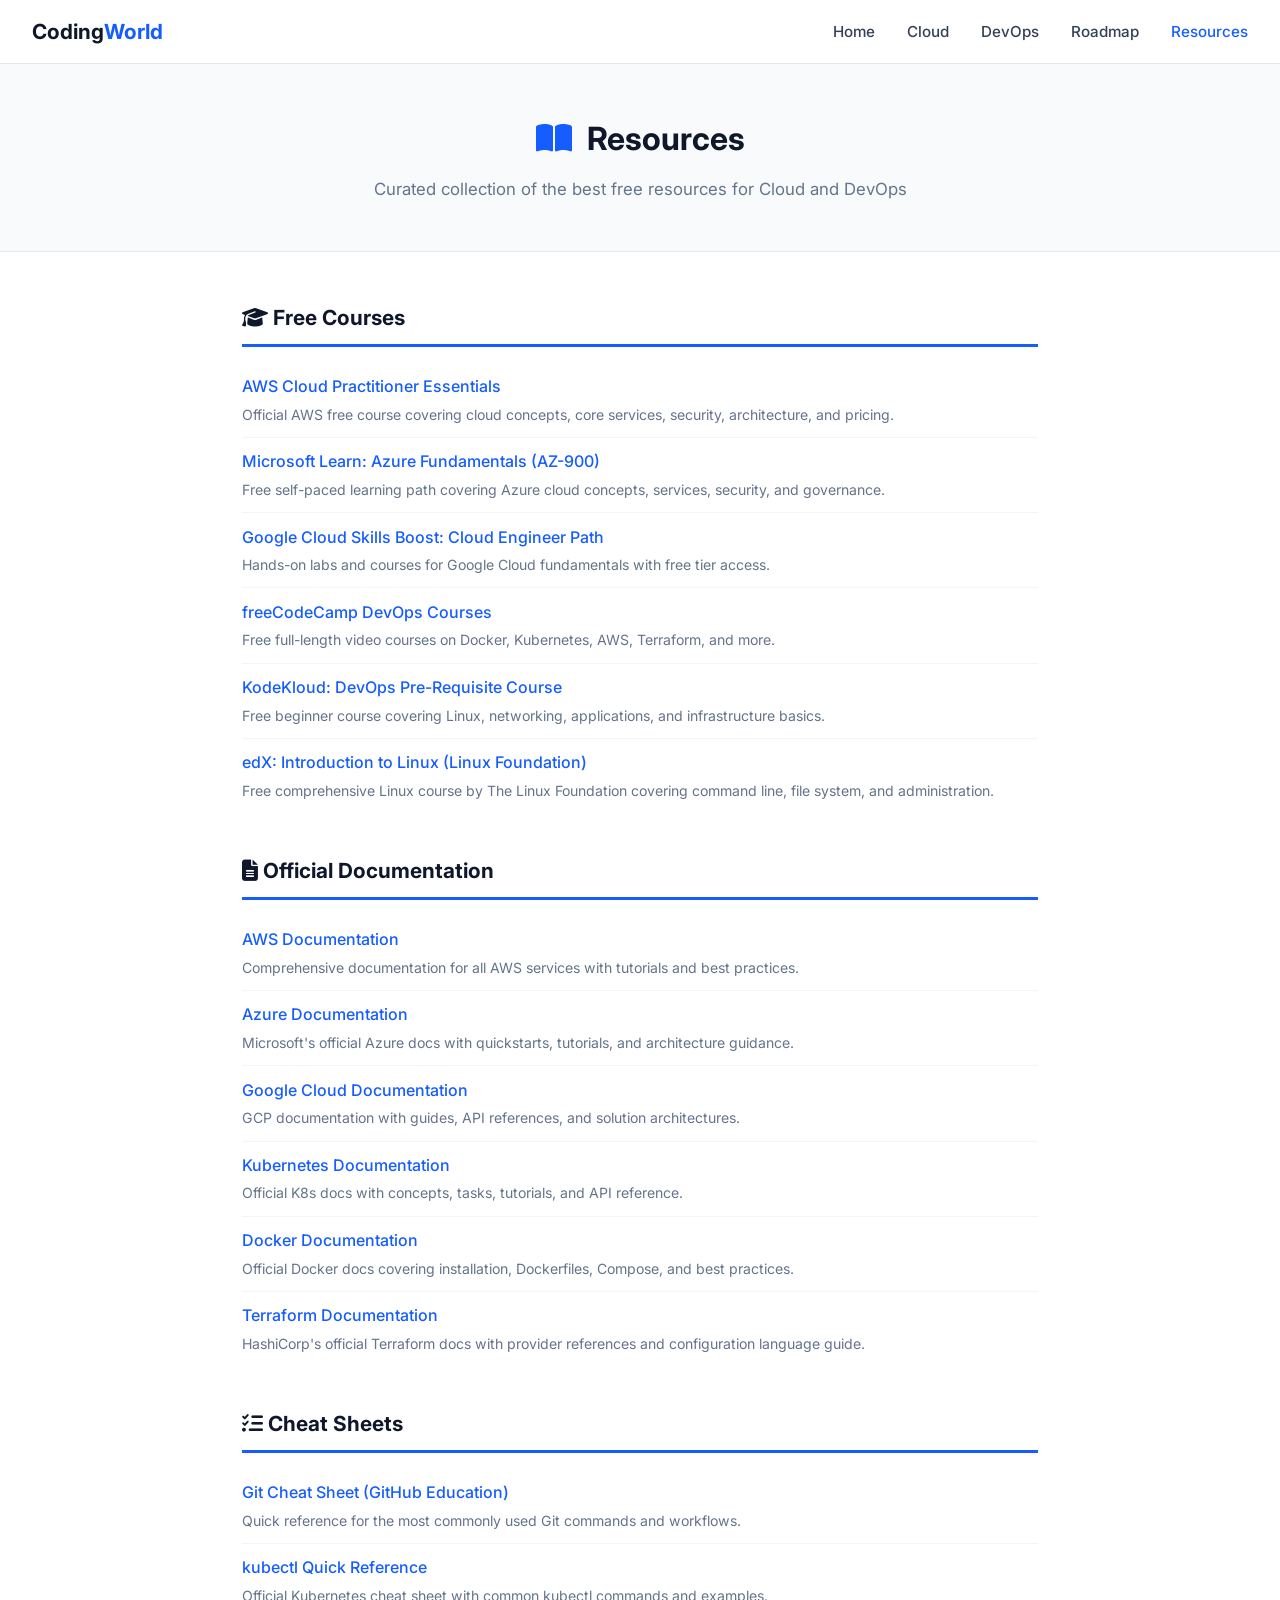
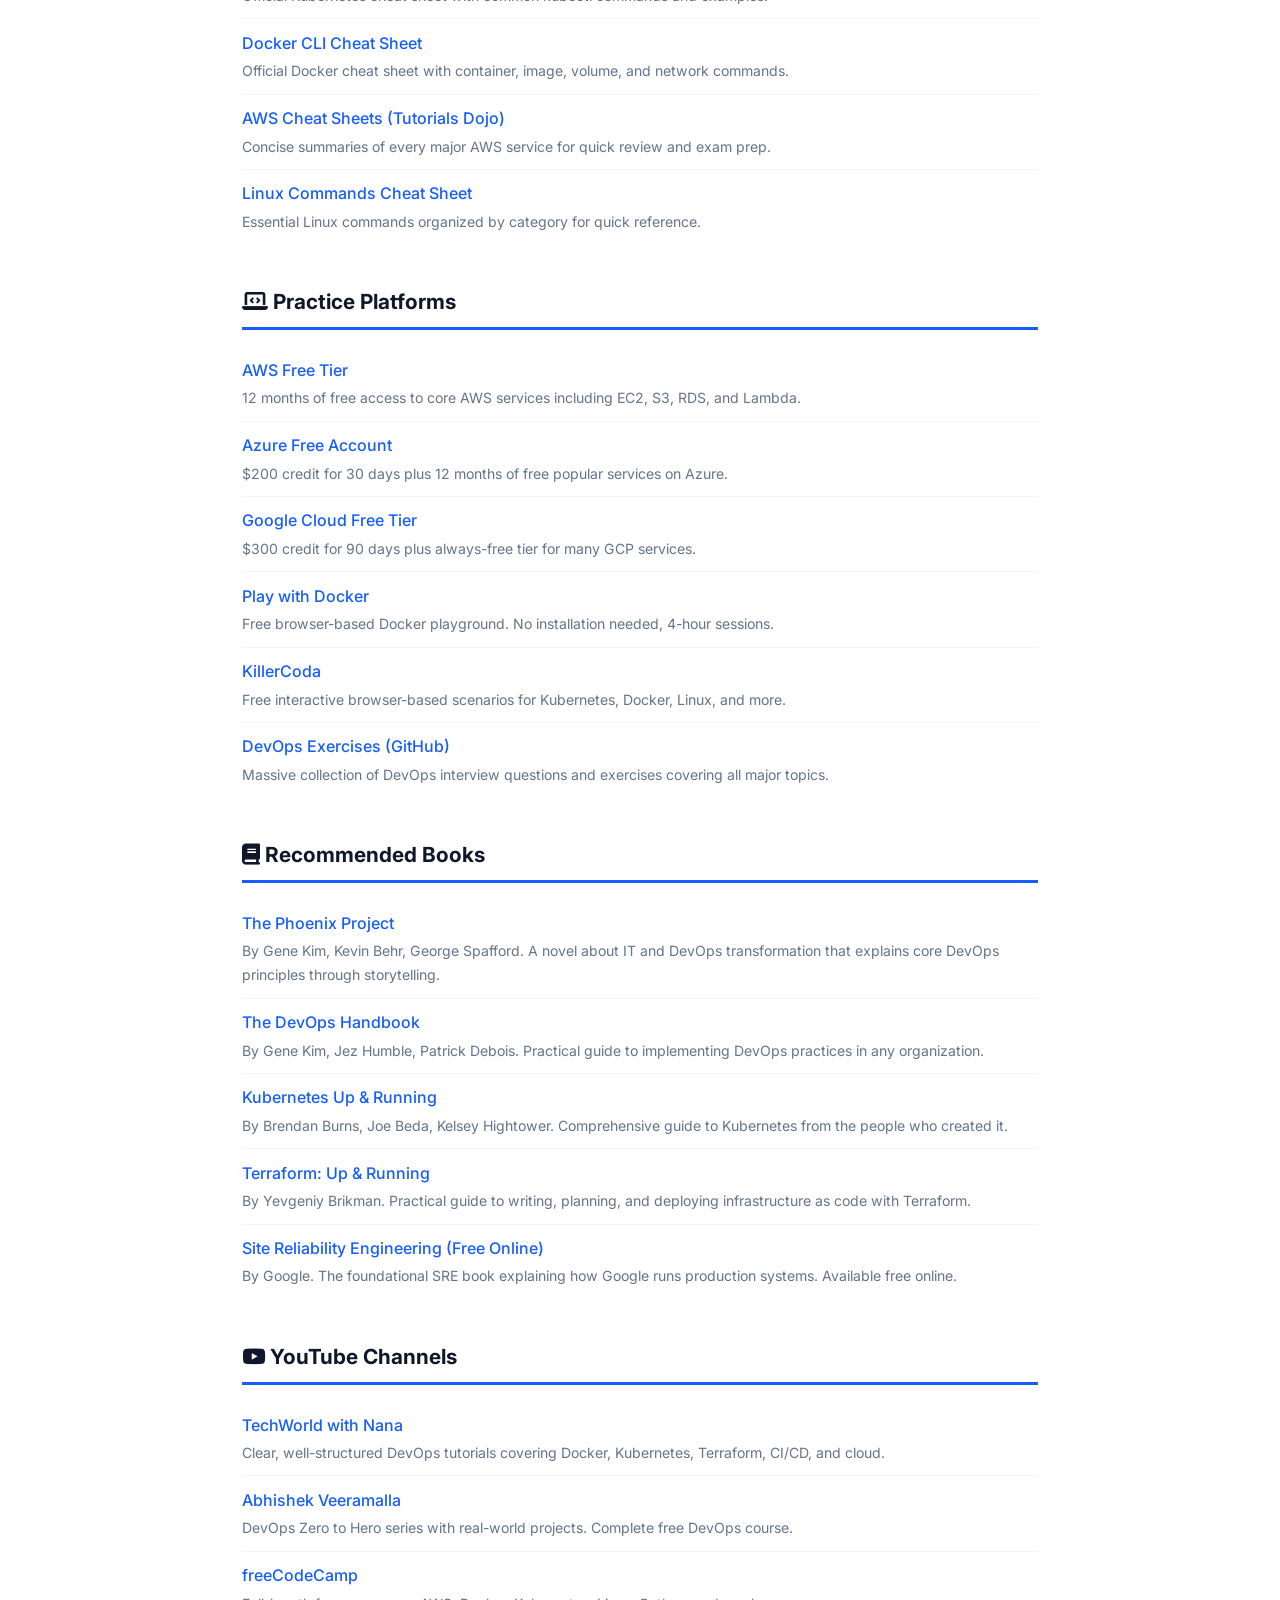
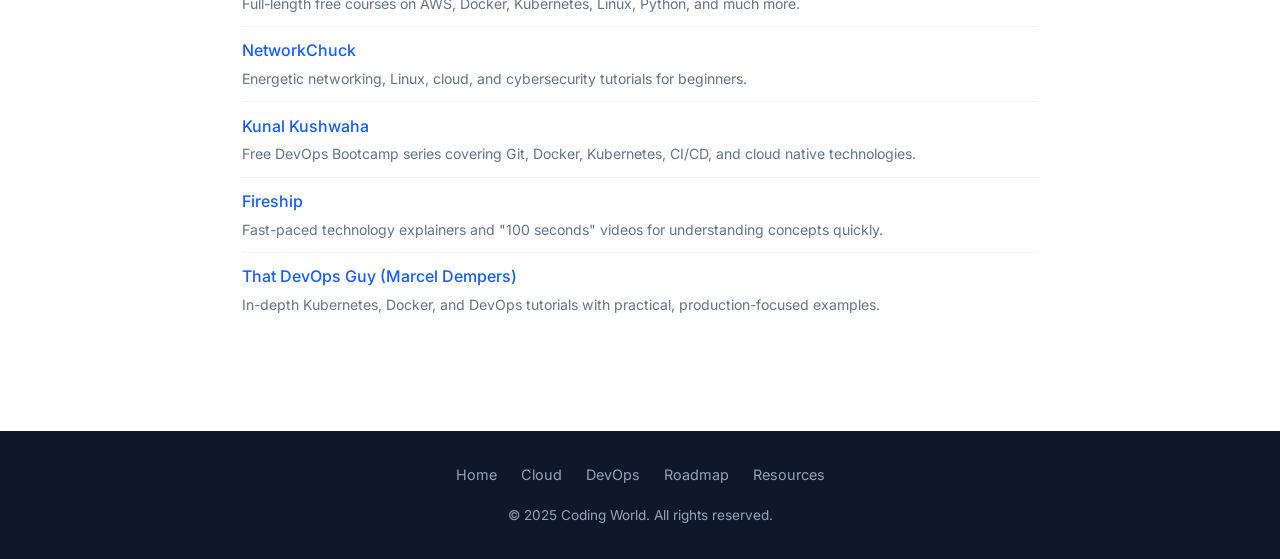
==== resources.html @ 863ca2d7 "static website" ====
<!DOCTYPE html>
<html lang="en">
<head>
  <meta charset="UTF-8">
  <meta name="viewport" content="width=device-width, initial-scale=1.0">
  <meta name="description" content="Curated list of the best free resources for learning Cloud Computing and DevOps.">
  <title>Resources | Coding World</title>
  <link rel="preconnect" href="https://fonts.googleapis.com">
  <link rel="preconnect" href="https://fonts.gstatic.com" crossorigin>
  <link href="https://fonts.googleapis.com/css2?family=Inter:wght@400;500;600;700&display=swap" rel="stylesheet">
  <link rel="stylesheet" href="https://cdnjs.cloudflare.com/ajax/libs/font-awesome/6.5.1/css/all.min.css">
  <link rel="stylesheet" href="style.css">
</head>
<body>

  <nav class="navbar">
    <a href="index.html" class="logo">Coding<span>World</span></a>
    <ul class="nav-links">
      <li><a href="index.html">Home</a></li>
      <li><a href="cloud.html">Cloud</a></li>
      <li><a href="devops.html">DevOps</a></li>
      <li><a href="roadmap.html">Roadmap</a></li>
      <li><a href="resources.html" class="active">Resources</a></li>
    </ul>
    <button class="hamburger" aria-label="Toggle navigation">
      <span></span><span></span><span></span>
    </button>
  </nav>

  <header class="page-header">
    <h1><i class="fas fa-book-open"></i> Resources</h1>
    <p>Curated collection of the best free resources for Cloud and DevOps</p>
  </header>

  <main class="content">

    <!-- FREE COURSES -->
    <div class="resource-category">
      <h2><i class="fas fa-graduation-cap"></i> Free Courses</h2>
      <ul class="resource-list">
        <li>
          <a href="https://explore.skillbuilder.aws/learn/course/external/view/elearning/134/aws-cloud-practitioner-essentials" target="_blank" rel="noopener">AWS Cloud Practitioner Essentials</a>
          <span class="desc">Official AWS free course covering cloud concepts, core services, security, architecture, and pricing.</span>
        </li>
        <li>
          <a href="https://learn.microsoft.com/en-us/training/paths/az-900-describe-cloud-concepts/" target="_blank" rel="noopener">Microsoft Learn: Azure Fundamentals (AZ-900)</a>
          <span class="desc">Free self-paced learning path covering Azure cloud concepts, services, security, and governance.</span>
        </li>
        <li>
          <a href="https://www.cloudskillsboost.google/paths/9" target="_blank" rel="noopener">Google Cloud Skills Boost: Cloud Engineer Path</a>
          <span class="desc">Hands-on labs and courses for Google Cloud fundamentals with free tier access.</span>
        </li>
        <li>
          <a href="https://www.freecodecamp.org/news/tag/devops/" target="_blank" rel="noopener">freeCodeCamp DevOps Courses</a>
          <span class="desc">Free full-length video courses on Docker, Kubernetes, AWS, Terraform, and more.</span>
        </li>
        <li>
          <a href="https://kodekloud.com/courses/devops-pre-requisite-course/" target="_blank" rel="noopener">KodeKloud: DevOps Pre-Requisite Course</a>
          <span class="desc">Free beginner course covering Linux, networking, applications, and infrastructure basics.</span>
        </li>
        <li>
          <a href="https://www.edx.org/learn/linux/the-linux-foundation-introduction-to-linux" target="_blank" rel="noopener">edX: Introduction to Linux (Linux Foundation)</a>
          <span class="desc">Free comprehensive Linux course by The Linux Foundation covering command line, file system, and administration.</span>
        </li>
      </ul>
    </div>

    <!-- DOCUMENTATION -->
    <div class="resource-category">
      <h2><i class="fas fa-file-alt"></i> Official Documentation</h2>
      <ul class="resource-list">
        <li>
          <a href="https://docs.aws.amazon.com/" target="_blank" rel="noopener">AWS Documentation</a>
          <span class="desc">Comprehensive documentation for all AWS services with tutorials and best practices.</span>
        </li>
        <li>
          <a href="https://learn.microsoft.com/en-us/azure/" target="_blank" rel="noopener">Azure Documentation</a>
          <span class="desc">Microsoft's official Azure docs with quickstarts, tutorials, and architecture guidance.</span>
        </li>
        <li>
          <a href="https://cloud.google.com/docs" target="_blank" rel="noopener">Google Cloud Documentation</a>
          <span class="desc">GCP documentation with guides, API references, and solution architectures.</span>
        </li>
        <li>
          <a href="https://kubernetes.io/docs/home/" target="_blank" rel="noopener">Kubernetes Documentation</a>
          <span class="desc">Official K8s docs with concepts, tasks, tutorials, and API reference.</span>
        </li>
        <li>
          <a href="https://docs.docker.com/" target="_blank" rel="noopener">Docker Documentation</a>
          <span class="desc">Official Docker docs covering installation, Dockerfiles, Compose, and best practices.</span>
        </li>
        <li>
          <a href="https://developer.hashicorp.com/terraform/docs" target="_blank" rel="noopener">Terraform Documentation</a>
          <span class="desc">HashiCorp's official Terraform docs with provider references and configuration language guide.</span>
        </li>
      </ul>
    </div>

    <!-- CHEAT SHEETS -->
    <div class="resource-category">
      <h2><i class="fas fa-list-check"></i> Cheat Sheets</h2>
      <ul class="resource-list">
        <li>
          <a href="https://education.github.com/git-cheat-sheet-education.pdf" target="_blank" rel="noopener">Git Cheat Sheet (GitHub Education)</a>
          <span class="desc">Quick reference for the most commonly used Git commands and workflows.</span>
        </li>
        <li>
          <a href="https://kubernetes.io/docs/reference/kubectl/quick-reference/" target="_blank" rel="noopener">kubectl Quick Reference</a>
          <span class="desc">Official Kubernetes cheat sheet with common kubectl commands and examples.</span>
        </li>
        <li>
          <a href="https://docs.docker.com/get-started/docker_cheatsheet.pdf" target="_blank" rel="noopener">Docker CLI Cheat Sheet</a>
          <span class="desc">Official Docker cheat sheet with container, image, volume, and network commands.</span>
        </li>
        <li>
          <a href="https://tutorialsdojo.com/aws-cheat-sheets/" target="_blank" rel="noopener">AWS Cheat Sheets (Tutorials Dojo)</a>
          <span class="desc">Concise summaries of every major AWS service for quick review and exam prep.</span>
        </li>
        <li>
          <a href="https://www.linuxtrainingacademy.com/linux-commands-cheat-sheet/" target="_blank" rel="noopener">Linux Commands Cheat Sheet</a>
          <span class="desc">Essential Linux commands organized by category for quick reference.</span>
        </li>
      </ul>
    </div>

    <!-- PRACTICE PLATFORMS -->
    <div class="resource-category">
      <h2><i class="fas fa-laptop-code"></i> Practice Platforms</h2>
      <ul class="resource-list">
        <li>
          <a href="https://aws.amazon.com/free/" target="_blank" rel="noopener">AWS Free Tier</a>
          <span class="desc">12 months of free access to core AWS services including EC2, S3, RDS, and Lambda.</span>
        </li>
        <li>
          <a href="https://azure.microsoft.com/en-us/free/" target="_blank" rel="noopener">Azure Free Account</a>
          <span class="desc">$200 credit for 30 days plus 12 months of free popular services on Azure.</span>
        </li>
        <li>
          <a href="https://cloud.google.com/free" target="_blank" rel="noopener">Google Cloud Free Tier</a>
          <span class="desc">$300 credit for 90 days plus always-free tier for many GCP services.</span>
        </li>
        <li>
          <a href="https://labs.play-with-docker.com/" target="_blank" rel="noopener">Play with Docker</a>
          <span class="desc">Free browser-based Docker playground. No installation needed, 4-hour sessions.</span>
        </li>
        <li>
          <a href="https://killercoda.com/" target="_blank" rel="noopener">KillerCoda</a>
          <span class="desc">Free interactive browser-based scenarios for Kubernetes, Docker, Linux, and more.</span>
        </li>
        <li>
          <a href="https://github.com/bregman-arie/devops-exercises" target="_blank" rel="noopener">DevOps Exercises (GitHub)</a>
          <span class="desc">Massive collection of DevOps interview questions and exercises covering all major topics.</span>
        </li>
      </ul>
    </div>

    <!-- BOOKS -->
    <div class="resource-category">
      <h2><i class="fas fa-book"></i> Recommended Books</h2>
      <ul class="resource-list">
        <li>
          <a href="https://itrevolution.com/product/the-phoenix-project/" target="_blank" rel="noopener">The Phoenix Project</a>
          <span class="desc">By Gene Kim, Kevin Behr, George Spafford. A novel about IT and DevOps transformation that explains core DevOps principles through storytelling.</span>
        </li>
        <li>
          <a href="https://itrevolution.com/product/the-devops-handbook-second-edition/" target="_blank" rel="noopener">The DevOps Handbook</a>
          <span class="desc">By Gene Kim, Jez Humble, Patrick Debois. Practical guide to implementing DevOps practices in any organization.</span>
        </li>
        <li>
          <a href="https://www.oreilly.com/library/view/kubernetes-up-and/9781098110192/" target="_blank" rel="noopener">Kubernetes Up &amp; Running</a>
          <span class="desc">By Brendan Burns, Joe Beda, Kelsey Hightower. Comprehensive guide to Kubernetes from the people who created it.</span>
        </li>
        <li>
          <a href="https://www.oreilly.com/library/view/terraform-up-and/9781098116736/" target="_blank" rel="noopener">Terraform: Up &amp; Running</a>
          <span class="desc">By Yevgeniy Brikman. Practical guide to writing, planning, and deploying infrastructure as code with Terraform.</span>
        </li>
        <li>
          <a href="https://sre.google/sre-book/table-of-contents/" target="_blank" rel="noopener">Site Reliability Engineering (Free Online)</a>
          <span class="desc">By Google. The foundational SRE book explaining how Google runs production systems. Available free online.</span>
        </li>
      </ul>
    </div>

    <!-- YOUTUBE CHANNELS -->
    <div class="resource-category">
      <h2><i class="fab fa-youtube"></i> YouTube Channels</h2>
      <ul class="resource-list">
        <li>
          <a href="https://www.youtube.com/@TechWorldwithNana" target="_blank" rel="noopener">TechWorld with Nana</a>
          <span class="desc">Clear, well-structured DevOps tutorials covering Docker, Kubernetes, Terraform, CI/CD, and cloud.</span>
        </li>
        <li>
          <a href="https://www.youtube.com/@AbhishekVeeramalla" target="_blank" rel="noopener">Abhishek Veeramalla</a>
          <span class="desc">DevOps Zero to Hero series with real-world projects. Complete free DevOps course.</span>
        </li>
        <li>
          <a href="https://www.youtube.com/@freecodecamp" target="_blank" rel="noopener">freeCodeCamp</a>
          <span class="desc">Full-length free courses on AWS, Docker, Kubernetes, Linux, Python, and much more.</span>
        </li>
        <li>
          <a href="https://www.youtube.com/@NetworkChuck" target="_blank" rel="noopener">NetworkChuck</a>
          <span class="desc">Energetic networking, Linux, cloud, and cybersecurity tutorials for beginners.</span>
        </li>
        <li>
          <a href="https://www.youtube.com/@KunalKushwaha" target="_blank" rel="noopener">Kunal Kushwaha</a>
          <span class="desc">Free DevOps Bootcamp series covering Git, Docker, Kubernetes, CI/CD, and cloud native technologies.</span>
        </li>
        <li>
          <a href="https://www.youtube.com/@Fireship" target="_blank" rel="noopener">Fireship</a>
          <span class="desc">Fast-paced technology explainers and "100 seconds" videos for understanding concepts quickly.</span>
        </li>
        <li>
          <a href="https://www.youtube.com/@MarcelDempers" target="_blank" rel="noopener">That DevOps Guy (Marcel Dempers)</a>
          <span class="desc">In-depth Kubernetes, Docker, and DevOps tutorials with practical, production-focused examples.</span>
        </li>
      </ul>
    </div>

  </main>

  <footer class="footer">
    <div class="footer-links">
      <a href="index.html">Home</a>
      <a href="cloud.html">Cloud</a>
      <a href="devops.html">DevOps</a>
      <a href="roadmap.html">Roadmap</a>
      <a href="resources.html">Resources</a>
    </div>
    <p>&copy; 2025 Coding World. All rights reserved.</p>
  </footer>

  <button class="back-to-top" aria-label="Back to top"><i class="fas fa-arrow-up"></i></button>
  <script src="script.js"></script>
</body>
</html>
---- style.css ----
/* ========== RESET & BASE ========== */
@import url('https://fonts.googleapis.com/css2?family=Inter:wght@400;500;600;700&display=swap');

*,
*::before,
*::after {
  margin: 0;
  padding: 0;
  box-sizing: border-box;
}

html {
  scroll-behavior: smooth;
}

body {
  font-family: 'Inter', system-ui, -apple-system, sans-serif;
  color: #334155;
  background: #ffffff;
  line-height: 1.7;
  -webkit-font-smoothing: antialiased;
}

a {
  color: #165DFF;
  text-decoration: none;
}

img {
  max-width: 100%;
}

/* ========== NAVBAR ========== */
.navbar {
  position: sticky;
  top: 0;
  z-index: 1000;
  display: flex;
  justify-content: space-between;
  align-items: center;
  background: #ffffff;
  border-bottom: 1px solid #e2e8f0;
  padding: 0.875rem 2rem;
}

.logo {
  font-size: 1.3rem;
  font-weight: 700;
  color: #0f172a;
  text-decoration: none;
}

.logo span {
  color: #165DFF;
}

.nav-links {
  display: flex;
  list-style: none;
  gap: 2rem;
}

.nav-links a {
  text-decoration: none;
  color: #334155;
  font-weight: 500;
  font-size: 0.95rem;
  transition: color 0.2s;
}

.nav-links a:hover,
.nav-links a.active {
  color: #165DFF;
}

.hamburger {
  display: none;
  flex-direction: column;
  cursor: pointer;
  gap: 5px;
  background: none;
  border: none;
  padding: 4px;
}

.hamburger span {
  display: block;
  width: 24px;
  height: 2.5px;
  background: #0f172a;
  border-radius: 2px;
  transition: 0.3s;
}

/* ========== HERO ========== */
.hero {
  text-align: center;
  padding: 5rem 2rem 4rem;
  background: #f8fafc;
}

.hero h1 {
  font-size: 2.75rem;
  font-weight: 700;
  color: #0f172a;
  margin-bottom: 0.25rem;
}

.hero h1 span {
  color: #165DFF;
}

.hero-tagline {
  font-size: 1.2rem;
  font-weight: 600;
  color: #165DFF;
  margin-bottom: 0.75rem;
}

.hero p {
  font-size: 1.1rem;
  color: #64748b;
  max-width: 560px;
  margin: 0 auto 2rem;
}

.hero-buttons {
  display: flex;
  gap: 1rem;
  justify-content: center;
  flex-wrap: wrap;
}

/* ========== BUTTONS ========== */
.btn {
  display: inline-block;
  padding: 0.8rem 2rem;
  border-radius: 6px;
  font-weight: 600;
  font-size: 1rem;
  text-decoration: none;
  transition: background 0.2s, transform 0.15s;
  cursor: pointer;
  border: none;
}

.btn:hover {
  transform: translateY(-2px);
}

.btn i {
  margin-right: 0.5rem;
}

.btn-primary {
  background: #165DFF;
  color: #ffffff;
}

.btn-primary:hover {
  background: #1249cc;
}

.btn-secondary {
  background: #0f172a;
  color: #ffffff;
}

.btn-secondary:hover {
  background: #1e293b;
}

/* ========== FEATURES ========== */
.features {
  padding: 4rem 2rem;
  max-width: 1000px;
  margin: 0 auto;
}

.features > h2 {
  text-align: center;
  font-size: 1.75rem;
  color: #0f172a;
  margin-bottom: 2rem;
}

.features-grid {
  display: grid;
  grid-template-columns: repeat(auto-fit, minmax(260px, 1fr));
  gap: 1.5rem;
}

.feature-card {
  background: #f8fafc;
  border: 1px solid #e2e8f0;
  border-radius: 8px;
  padding: 2rem 1.5rem;
  text-align: center;
}

.feature-card i {
  font-size: 2rem;
  color: #165DFF;
  margin-bottom: 0.75rem;
  display: block;
}

.feature-card h3 {
  font-size: 1.1rem;
  color: #0f172a;
  margin-bottom: 0.5rem;
}

.feature-card p {
  font-size: 0.95rem;
  color: #64748b;
  line-height: 1.6;
}

/* ========== ROADMAP PREVIEW ========== */
.roadmap-preview {
  padding: 3.5rem 2rem;
  text-align: center;
  background: #f8fafc;
}

.roadmap-preview h2 {
  font-size: 1.75rem;
  color: #0f172a;
  margin-bottom: 1.5rem;
}

.roadmap-flow {
  display: flex;
  flex-wrap: wrap;
  justify-content: center;
  align-items: center;
  gap: 0.5rem;
  max-width: 750px;
  margin: 0 auto 1.5rem;
}

.roadmap-flow .step {
  background: #165DFF;
  color: #ffffff;
  padding: 0.45rem 1.2rem;
  border-radius: 20px;
  font-weight: 500;
  font-size: 0.9rem;
}

.roadmap-flow .arrow {
  color: #94a3b8;
  font-size: 1.25rem;
  font-weight: 700;
}

.roadmap-preview .cta-link {
  color: #165DFF;
  font-weight: 500;
}

.roadmap-preview .cta-link:hover {
  text-decoration: underline;
}

/* ========== PAGE HEADER ========== */
.page-header {
  background: #f8fafc;
  padding: 3rem 2rem;
  text-align: center;
  border-bottom: 1px solid #e2e8f0;
}

.page-header h1 {
  font-size: 2rem;
  color: #0f172a;
  margin-bottom: 0.5rem;
}

.page-header h1 i {
  margin-right: 0.5rem;
  color: #165DFF;
}

.page-header p {
  color: #64748b;
  font-size: 1.05rem;
  max-width: 600px;
  margin: 0 auto;
}

/* ========== CONTENT ========== */
.content {
  max-width: 860px;
  margin: 0 auto;
  padding: 3rem 2rem 4rem;
}

.module {
  margin-bottom: 3.5rem;
}

.module h2 {
  font-size: 1.45rem;
  color: #0f172a;
  margin-bottom: 1.25rem;
  padding-bottom: 0.5rem;
  border-bottom: 3px solid #165DFF;
}

.module h3 {
  font-size: 1.1rem;
  font-weight: 600;
  color: #0f172a;
  margin: 1.5rem 0 0.5rem;
}

.module p {
  margin-bottom: 0.75rem;
}

.module ul {
  margin: 0.5rem 0 1rem 1.5rem;
}

.module ul li {
  margin-bottom: 0.35rem;
}

/* ========== TIMELINE ========== */
.roadmap-section {
  max-width: 700px;
  margin: 0 auto;
  padding: 0 2rem;
}

.roadmap-section h2 {
  font-size: 1.5rem;
  color: #0f172a;
  text-align: center;
  margin: 2.5rem 0 1.5rem;
}

.legend {
  display: flex;
  gap: 1.5rem;
  justify-content: center;
  flex-wrap: wrap;
  margin-bottom: 1rem;
  padding: 0 2rem;
}

.legend-item {
  display: flex;
  align-items: center;
  gap: 0.5rem;
  font-size: 0.9rem;
  color: #64748b;
}

.legend-dot {
  width: 12px;
  height: 12px;
  border-radius: 50%;
  flex-shrink: 0;
}

.legend-dot.green {
  background: #22c55e;
}

.legend-dot.yellow {
  background: #eab308;
}

.legend-dot.red {
  background: #ef4444;
}

.timeline {
  padding: 0;
}

.timeline-item {
  display: flex;
  gap: 1rem;
  padding-bottom: 1.75rem;
}

.timeline-item:last-child {
  padding-bottom: 0;
}

.timeline-marker {
  display: flex;
  flex-direction: column;
  align-items: center;
  flex-shrink: 0;
  width: 18px;
}

.timeline-dot {
  width: 16px;
  height: 16px;
  border-radius: 50%;
  flex-shrink: 0;
}

.timeline-dot.beginner {
  background: #22c55e;
}

.timeline-dot.intermediate {
  background: #eab308;
}

.timeline-dot.advanced {
  background: #ef4444;
}

.timeline-line {
  width: 2px;
  flex-grow: 1;
  background: #e2e8f0;
  margin-top: 4px;
}

.timeline-item:last-child .timeline-line {
  display: none;
}

.timeline-info h3 {
  font-size: 1.05rem;
  color: #0f172a;
  margin-bottom: 0.15rem;
  line-height: 1.3;
}

.timeline-info .time {
  font-size: 0.85rem;
  color: #64748b;
  margin-bottom: 0.15rem;
}

.timeline-info a {
  font-size: 0.85rem;
  color: #165DFF;
}

.timeline-info a:hover {
  text-decoration: underline;
}

/* ========== RESOURCES ========== */
.resource-category {
  margin-bottom: 2.5rem;
}

.resource-category h2 {
  font-size: 1.3rem;
  color: #0f172a;
  margin-bottom: 1rem;
  padding-bottom: 0.5rem;
  border-bottom: 3px solid #165DFF;
}

.resource-list {
  list-style: none;
}

.resource-list li {
  padding: 0.65rem 0;
  border-bottom: 1px solid #f1f5f9;
}

.resource-list li:last-child {
  border-bottom: none;
}

.resource-list a {
  font-weight: 500;
}

.resource-list a:hover {
  text-decoration: underline;
}

.resource-list .desc {
  display: block;
  font-size: 0.88rem;
  color: #64748b;
  margin-top: 0.15rem;
}

/* ========== FOOTER ========== */
.footer {
  background: #0f172a;
  color: #94a3b8;
  padding: 2rem;
  text-align: center;
}

.footer-links {
  display: flex;
  justify-content: center;
  gap: 1.5rem;
  margin-bottom: 1rem;
  flex-wrap: wrap;
}

.footer-links a {
  color: #94a3b8;
  font-size: 0.9rem;
  transition: color 0.2s;
}

.footer-links a:hover {
  color: #ffffff;
}

.footer p {
  font-size: 0.85rem;
}

/* ========== BACK TO TOP ========== */
.back-to-top {
  position: fixed;
  bottom: 2rem;
  right: 2rem;
  background: #165DFF;
  color: #ffffff;
  width: 42px;
  height: 42px;
  border-radius: 50%;
  border: none;
  cursor: pointer;
  font-size: 1.1rem;
  display: none;
  align-items: center;
  justify-content: center;
  z-index: 999;
  transition: background 0.2s;
  box-shadow: 0 2px 8px rgba(0, 0, 0, 0.15);
}

.back-to-top:hover {
  background: #1249cc;
}

.back-to-top.visible {
  display: flex;
}

/* ========== RESPONSIVE ========== */
@media (max-width: 768px) {
  .hamburger {
    display: flex;
  }

  .nav-links {
    display: none;
    flex-direction: column;
    position: absolute;
    top: 100%;
    left: 0;
    right: 0;
    background: #ffffff;
    border-bottom: 1px solid #e2e8f0;
    padding: 1rem 2rem;
    gap: 0.75rem;
    box-shadow: 0 4px 12px rgba(0, 0, 0, 0.05);
  }

  .nav-links.active {
    display: flex;
  }

  .hero {
    padding: 3.5rem 1.5rem 3rem;
  }

  .hero h1 {
    font-size: 2rem;
  }

  .hero p {
    font-size: 1rem;
  }

  .features {
    padding: 3rem 1.5rem;
  }

  .roadmap-flow .arrow {
    display: none;
  }

  .content {
    padding: 2rem 1.5rem 3rem;
  }

  .page-header {
    padding: 2rem 1.5rem;
  }

  .page-header h1 {
    font-size: 1.5rem;
  }

  .roadmap-section {
    padding: 0 1.5rem;
  }

  .navbar {
    padding: 0.875rem 1.5rem;
  }
}

@media (max-width: 480px) {
  .hero h1 {
    font-size: 1.65rem;
  }

  .hero-buttons {
    flex-direction: column;
    align-items: center;
  }

  .btn {
    width: 100%;
    max-width: 260px;
    text-align: center;
  }

  .legend {
    gap: 1rem;
  }
}
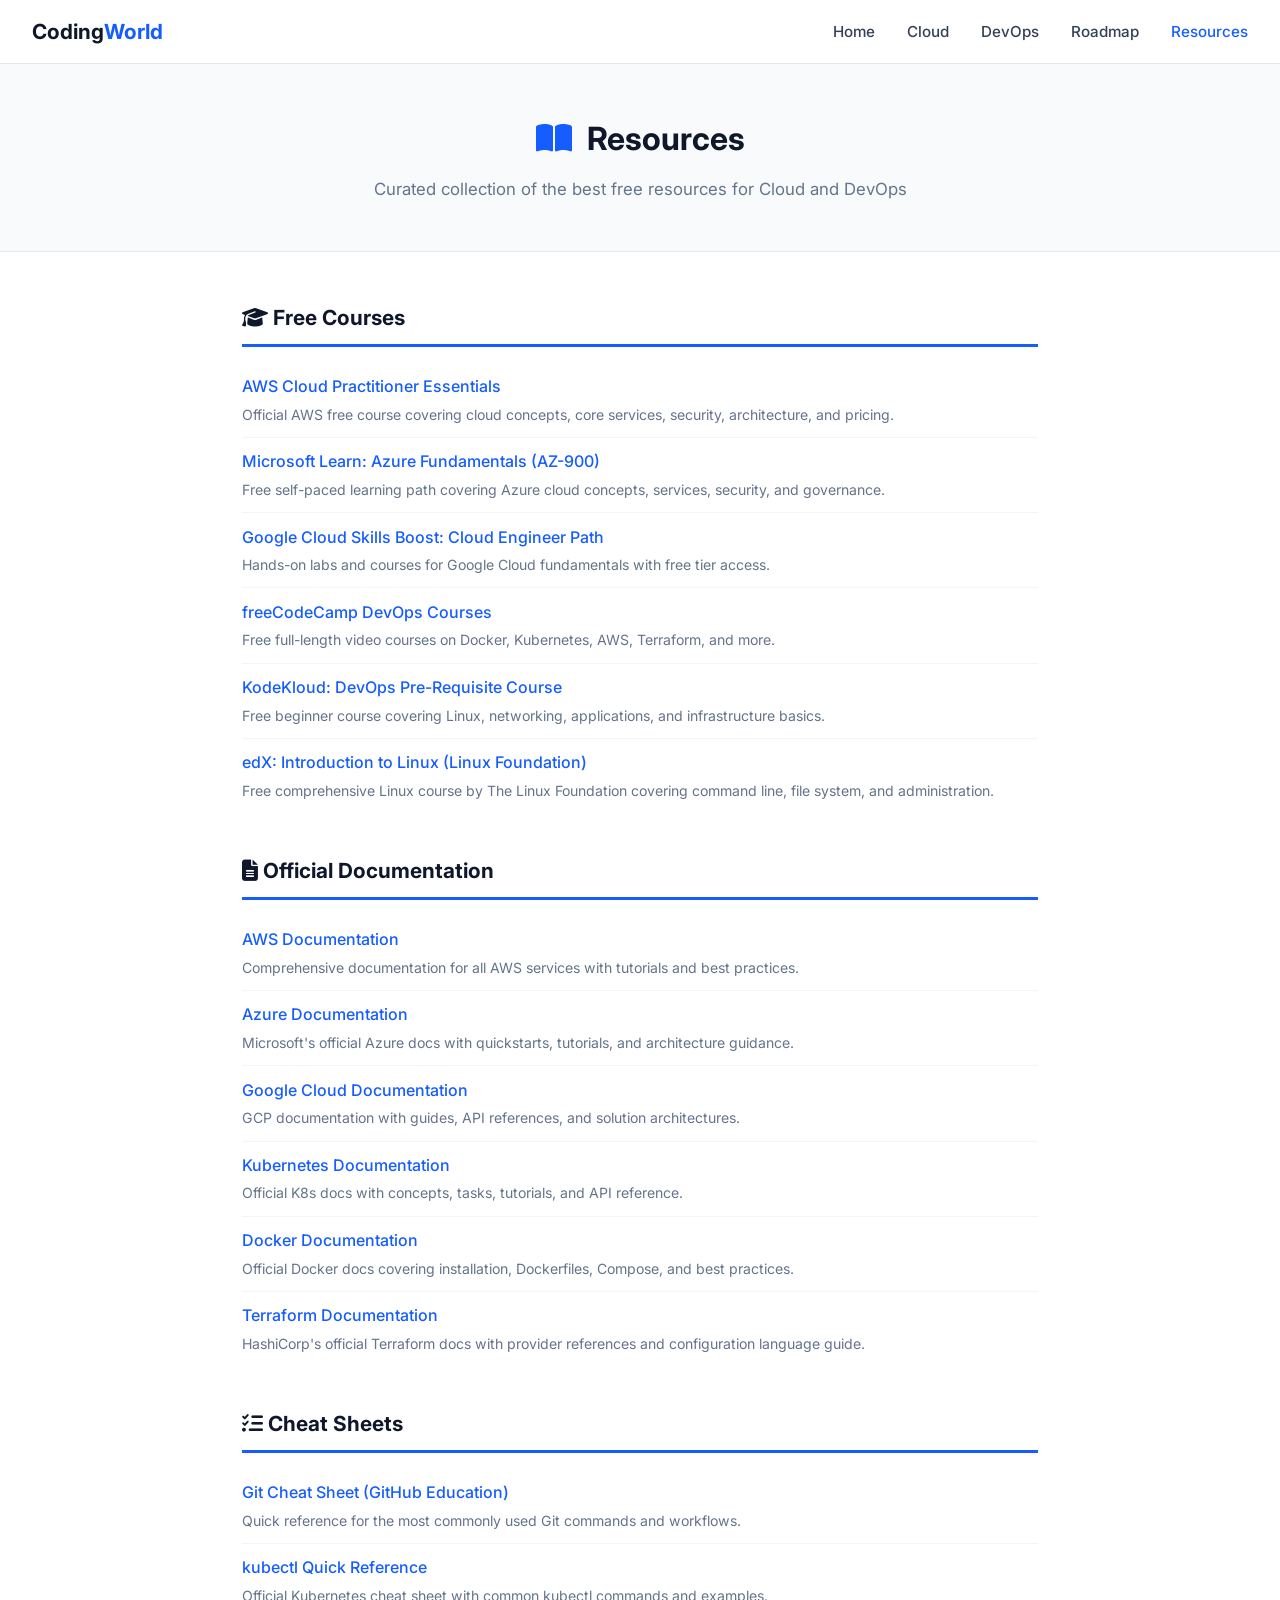
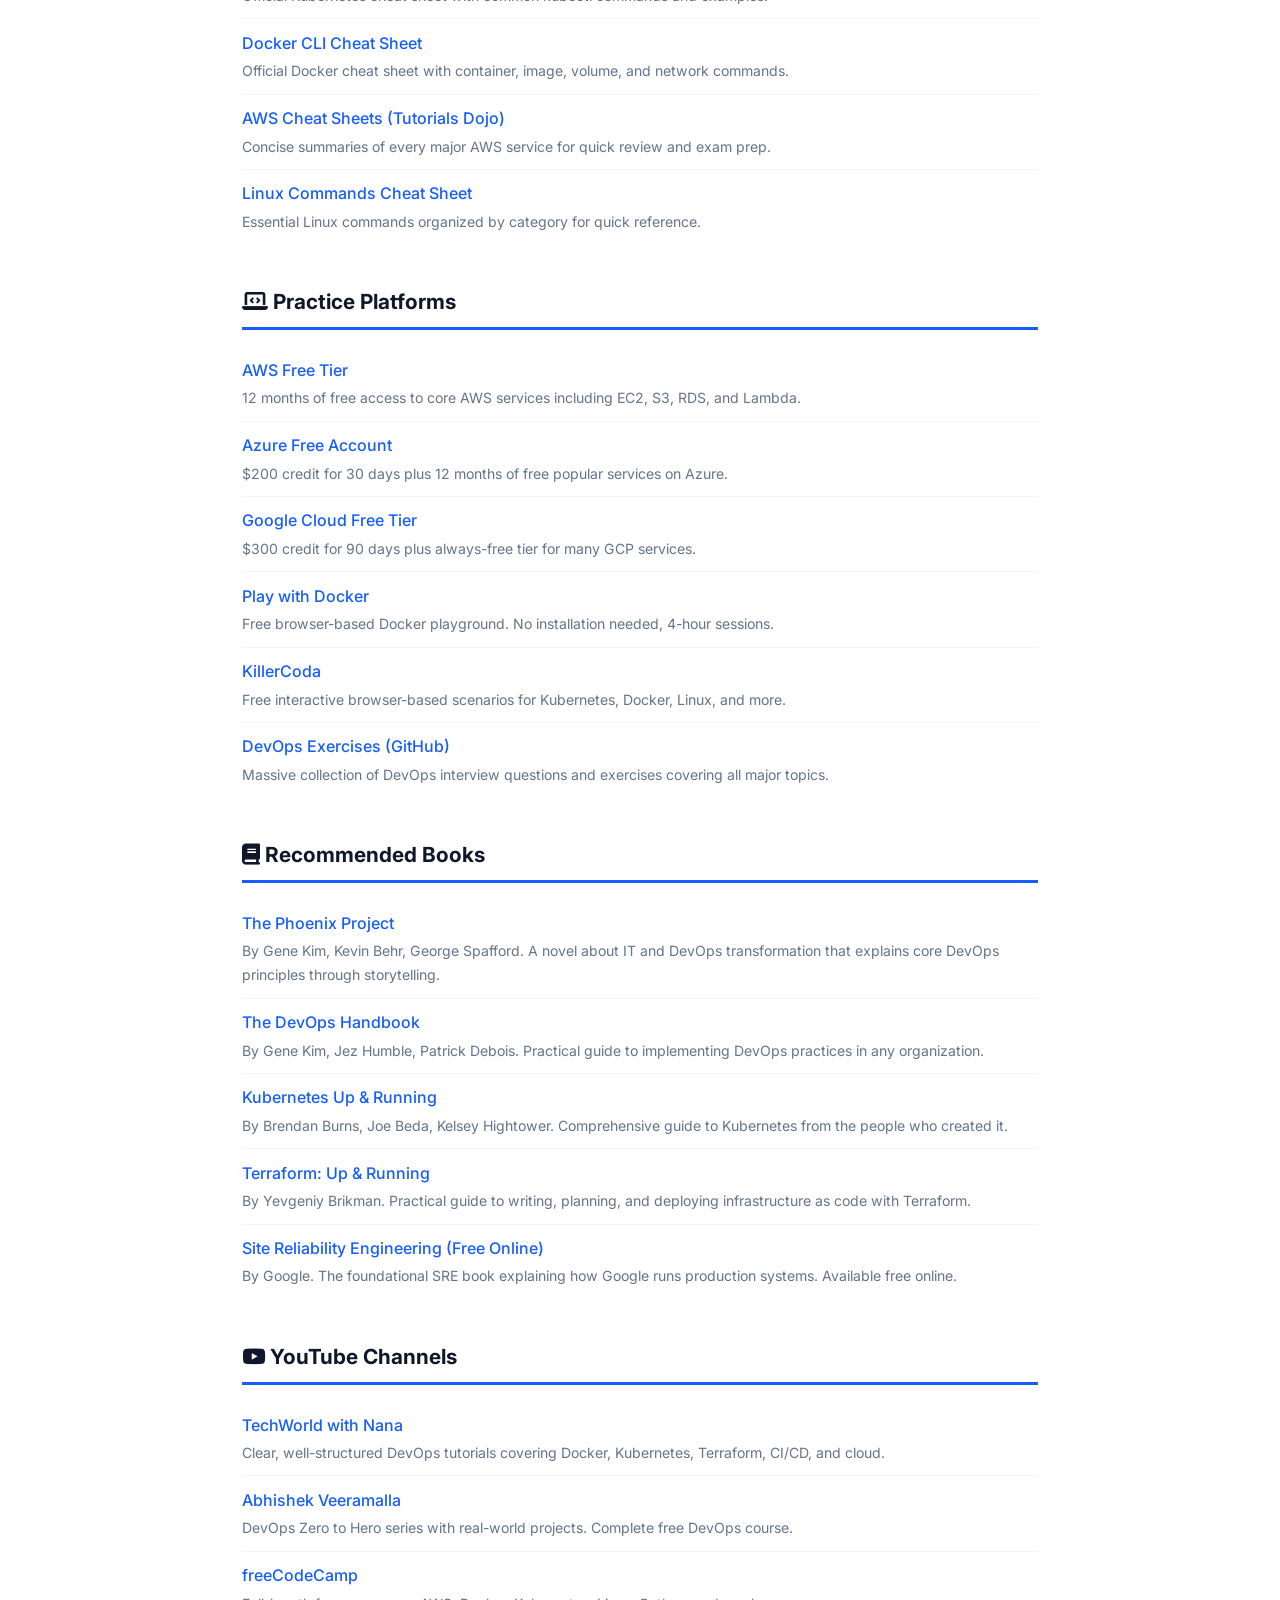
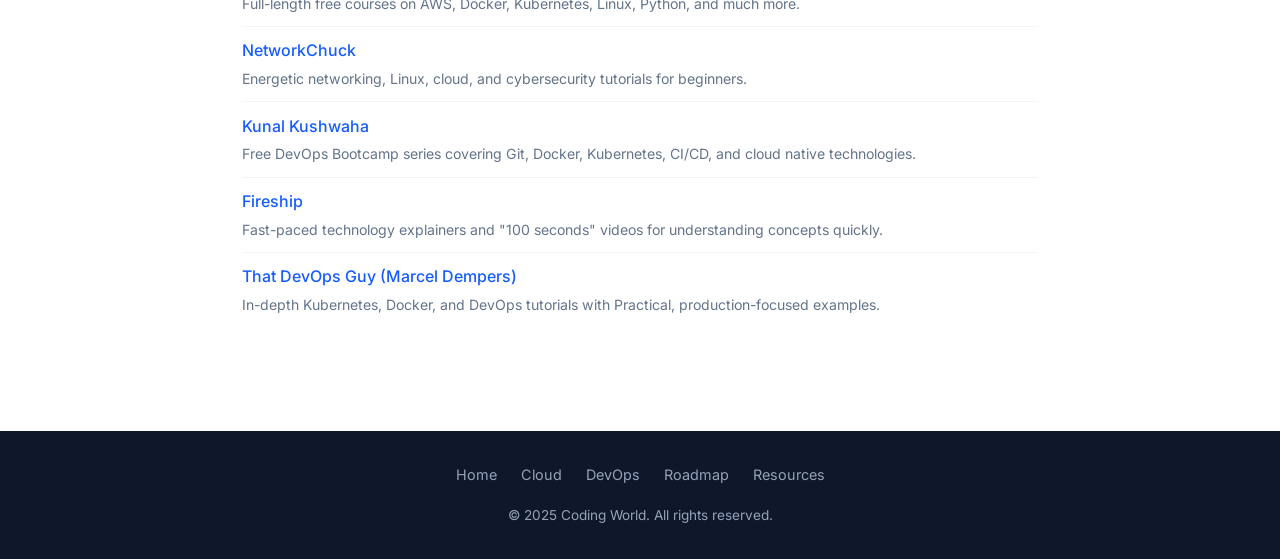
==== commit 97628ede: "Fix capitalization in description for DevOps Guy" ====
--- a/resources.html
+++ b/resources.html
@@ -211,7 +211,7 @@
         </li>
         <li>
           <a href="https://www.youtube.com/@MarcelDempers" target="_blank" rel="noopener">That DevOps Guy (Marcel Dempers)</a>
-          <span class="desc">In-depth Kubernetes, Docker, and DevOps tutorials with practical, production-focused examples.</span>
+          <span class="desc">In-depth Kubernetes, Docker, and DevOps tutorials with Practical, production-focused examples.</span>
         </li>
       </ul>
     </div>
@@ -232,4 +232,4 @@
   <button class="back-to-top" aria-label="Back to top"><i class="fas fa-arrow-up"></i></button>
   <script src="script.js"></script>
 </body>
-</html>+</html>
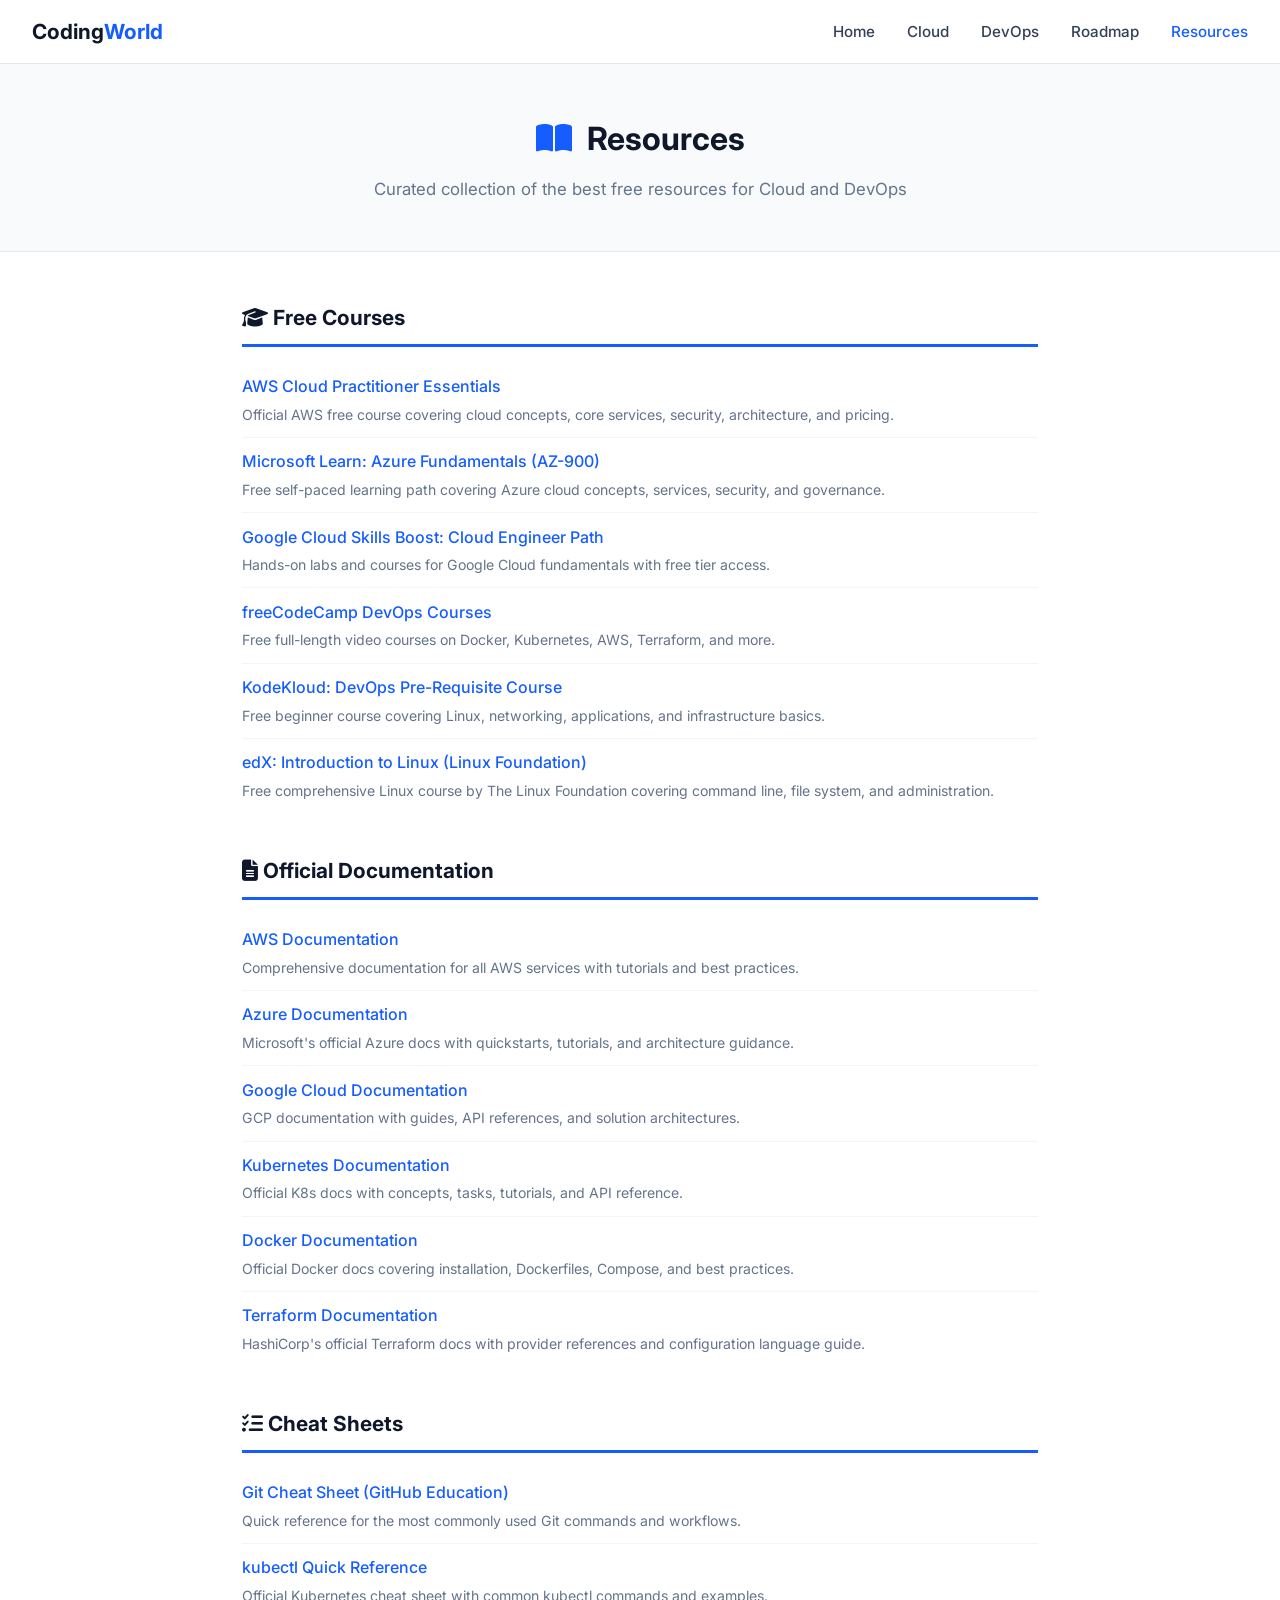
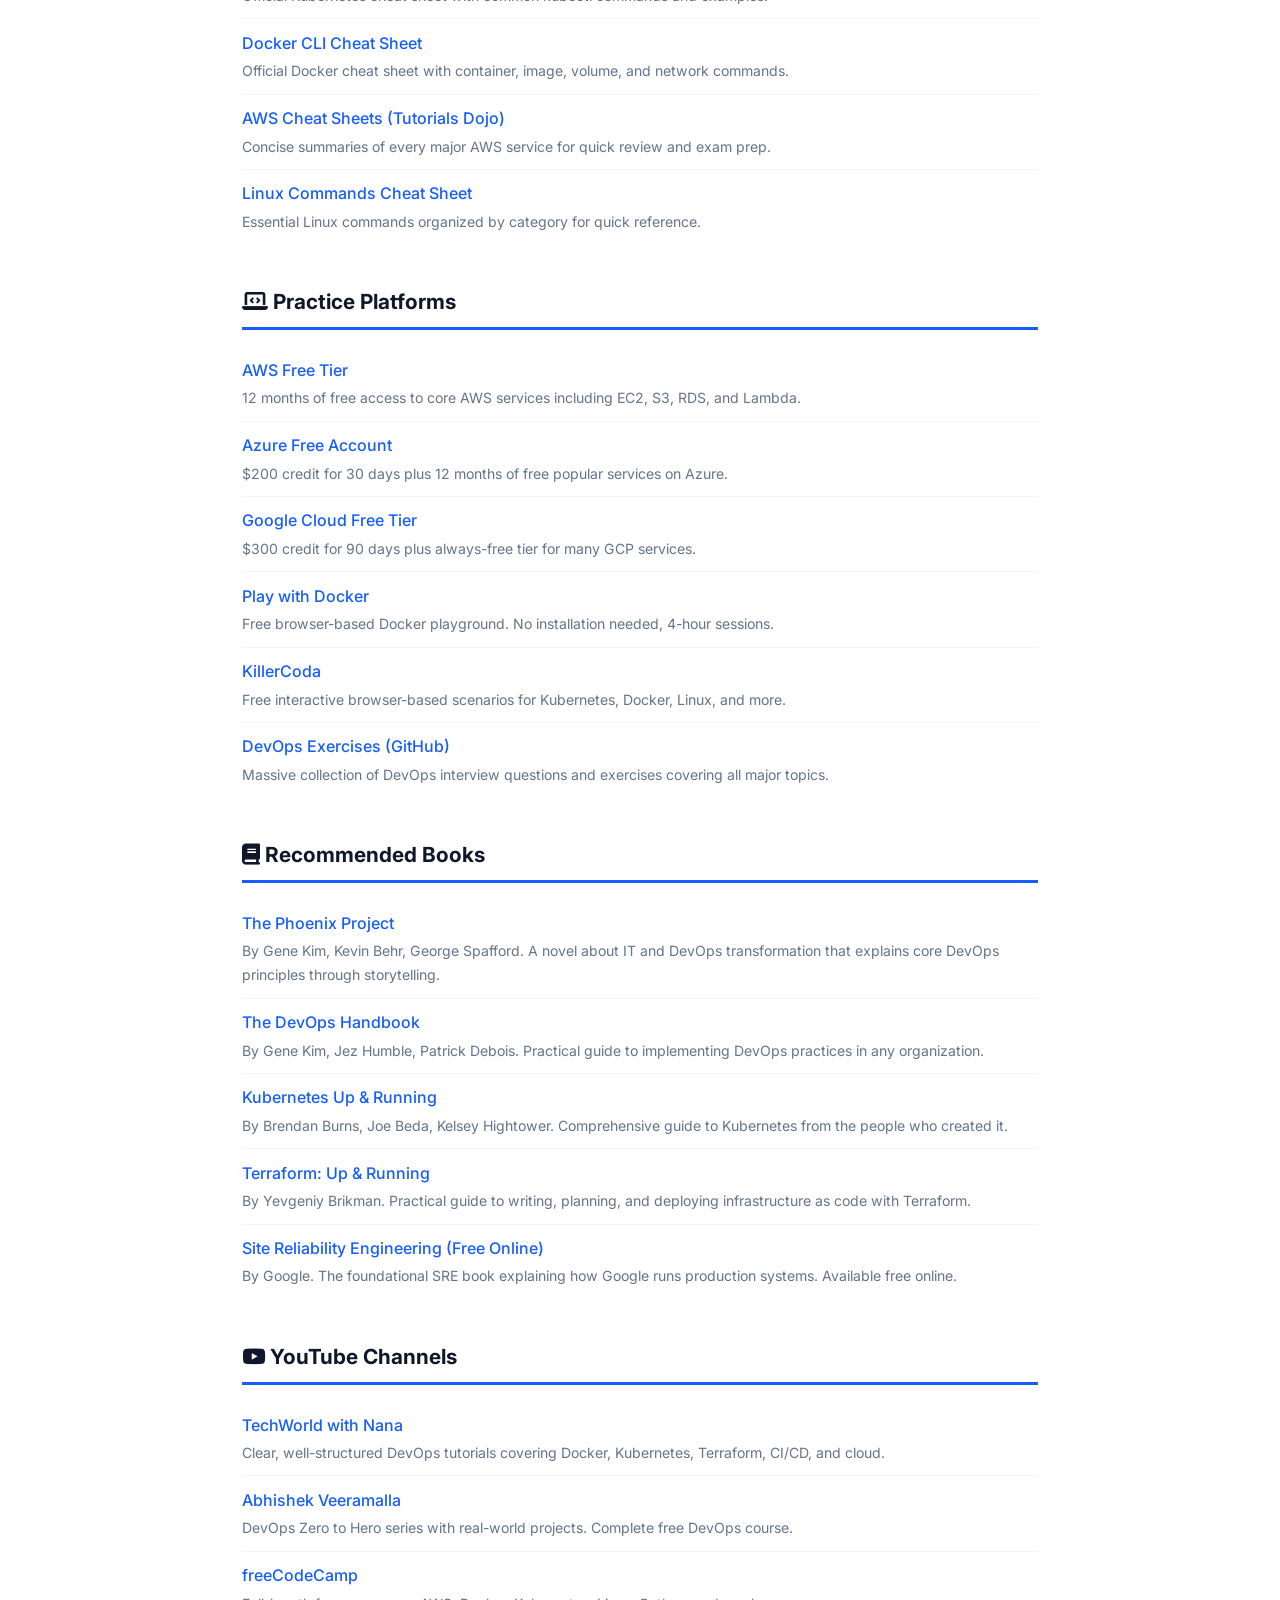
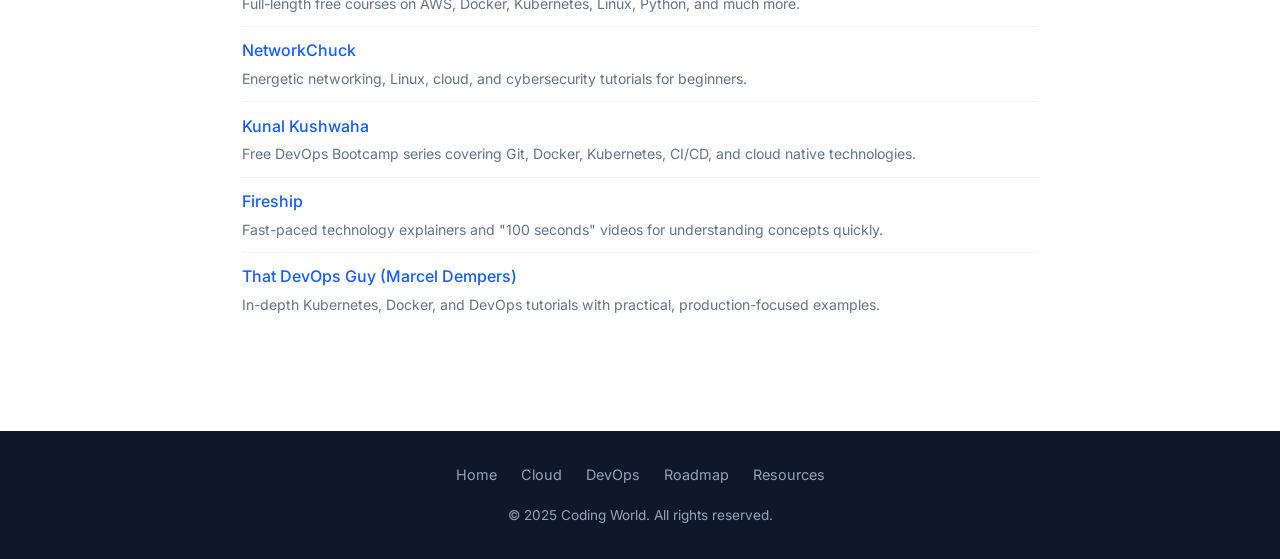
==== commit 13dac2b0: "Fix capitalization in description text" ====
--- a/resources.html
+++ b/resources.html
@@ -211,7 +211,7 @@
         </li>
         <li>
           <a href="https://www.youtube.com/@MarcelDempers" target="_blank" rel="noopener">That DevOps Guy (Marcel Dempers)</a>
-          <span class="desc">In-depth Kubernetes, Docker, and DevOps tutorials with Practical, production-focused examples.</span>
+          <span class="desc">In-depth Kubernetes, Docker, and DevOps tutorials with practical, production-focused examples.</span>
         </li>
       </ul>
     </div>
